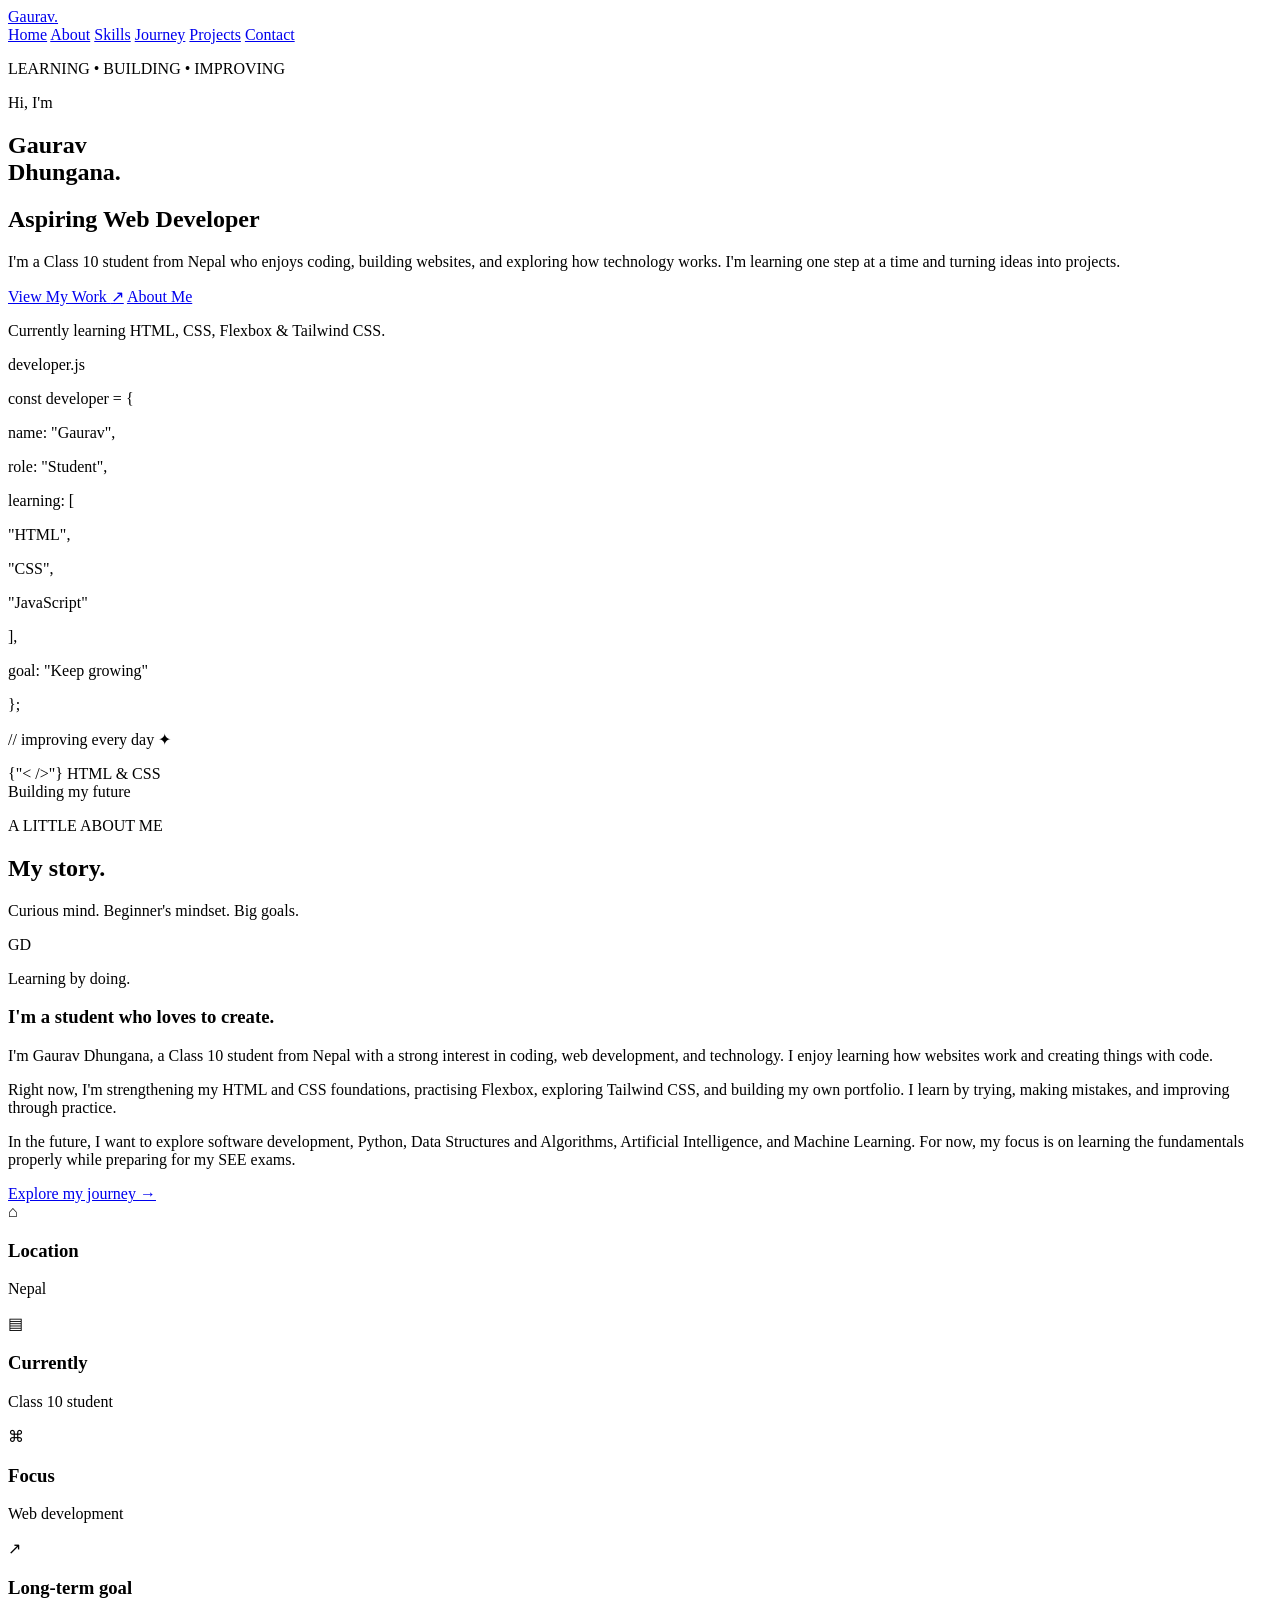
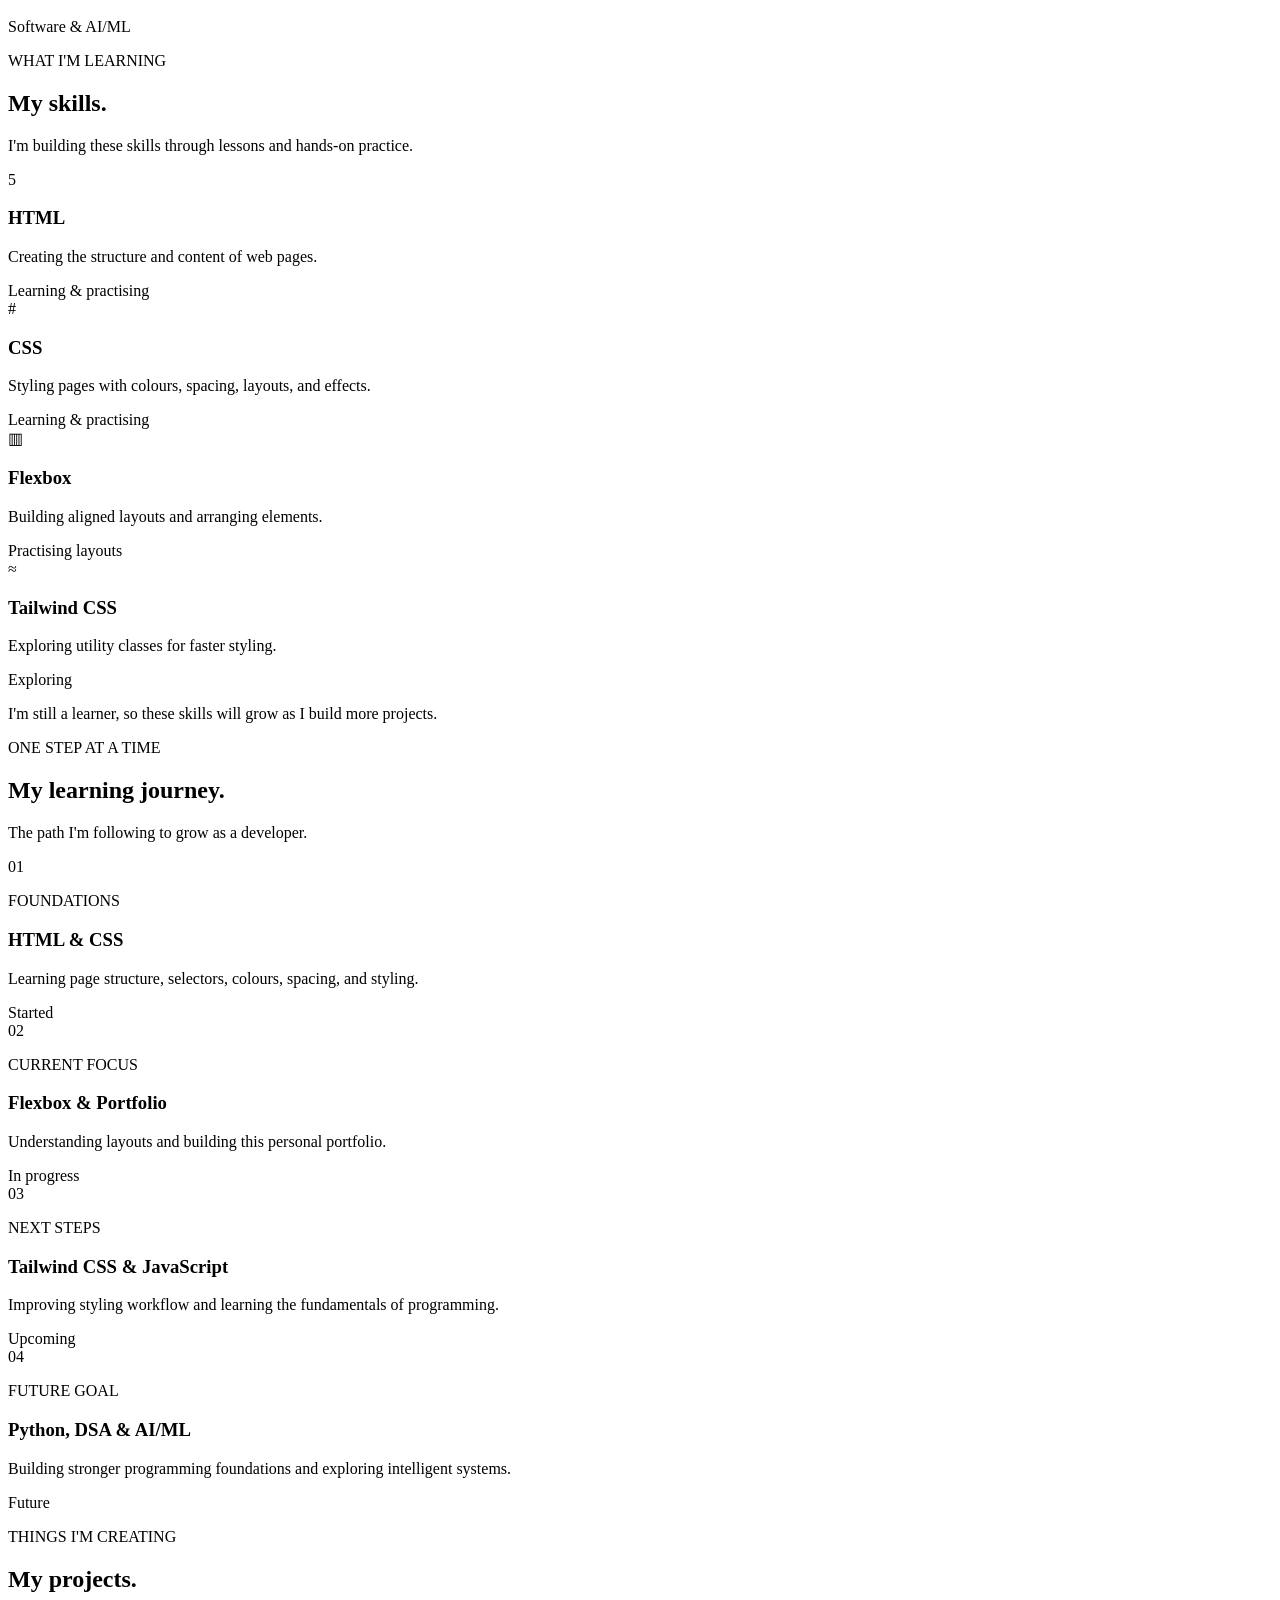
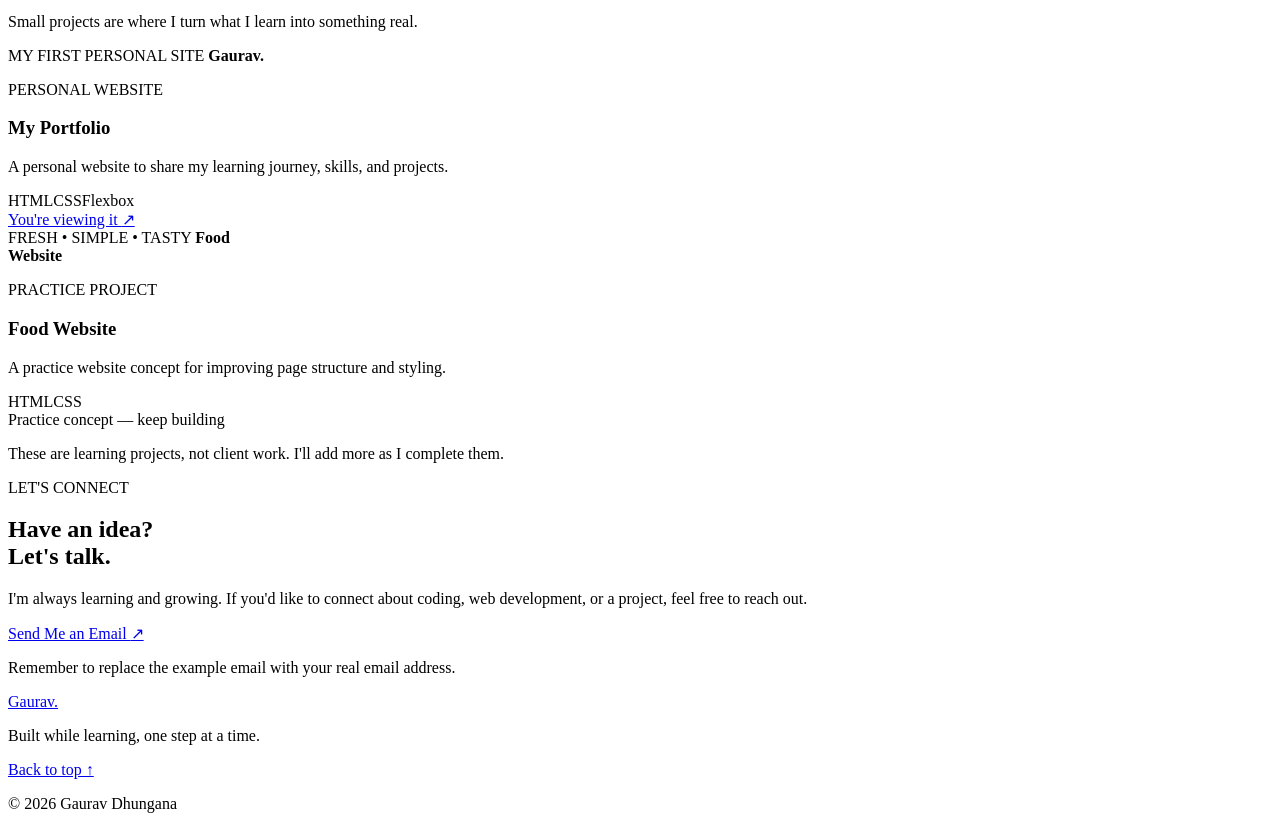
==== html/Index.html @ d316ceef "adding my html code" ====
<!DOCTYPE html>
<html lang="en">
<head>
  <meta charset="UTF-8">
  <meta name="viewport" content="width=device-width, initial-scale=1.0">
  <meta name="description" content="Gaurav Dhungana's portfolio — a student learning web development and building projects.">
  <title>Gaurav Dhungana | Web Developer</title>
  <link rel="stylesheet" href="/css/style.css">
</head>
<body>

  <!-- Navbar -->
  <header class="navbar">
    <a href="#home" class="logo">Gaurav<span>.</span></a>

    <nav aria-label="Main navigation">
      <a href="#home">Home</a>
      <a href="#about">About</a>
      <a href="#skills">Skills</a>
      <a href="#journey">Journey</a>
      <a href="#projects">Projects</a>
      <a href="#contact">Contact</a>
    </nav>
  </header>

  <main>
    <!-- Hero -->
    <section id="home" class="hero section">
      <div class="hero-content">
        <p class="eyebrow"><span class="status-dot"></span> LEARNING • BUILDING • IMPROVING</p>

        <p class="intro">Hi, I'm</p>
        <h1>Gaurav<br><span>Dhungana.</span></h1>

        <h2>Aspiring Web Developer</h2>

        <p class="hero-description">
          I'm a Class 10 student from Nepal who enjoys coding,
          building websites, and exploring how technology works.
          I'm learning one step at a time and turning ideas into projects.
        </p>

        <div class="hero-buttons">
          <a href="#projects" class="button button-primary">View My Work <span>↗</span></a>
          <a href="#about" class="button button-secondary">About Me</a>
        </div>

        <p class="hero-note">Currently learning HTML, CSS, Flexbox & Tailwind CSS.</p>
      </div>

      <div class="hero-visual" aria-label="Decorative developer illustration">
        <div class="orbit orbit-one"></div>
        <div class="orbit orbit-two"></div>

        <div class="profile-card">
          <div class="card-top">
            <span class="window-dot dot-red"></span>
            <span class="window-dot dot-yellow"></span>
            <span class="window-dot dot-green"></span>
            <span class="card-label">developer.js</span>
          </div>

          <div class="code-art">
            <p><span class="code-purple">const</span> developer = {</p>
            <p class="indent"><span class="code-blue">name</span>: <span class="code-green">"Gaurav"</span>,</p>
            <p class="indent"><span class="code-blue">role</span>: <span class="code-green">"Student"</span>,</p>
            <p class="indent"><span class="code-blue">learning</span>: [</p>
            <p class="indent double"><span class="code-green">"HTML"</span>,</p>
            <p class="indent double"><span class="code-green">"CSS"</span>,</p>
            <p class="indent double"><span class="code-green">"JavaScript"</span></p>
            <p class="indent">],</p>
            <p class="indent"><span class="code-blue">goal</span>: <span class="code-green">"Keep growing"</span></p>
            <p>};</p>
            <p class="code-comment">// improving every day ✦</p>
          </div>
        </div>

        <div class="floating-tag tag-top">{"< />"} HTML & CSS</div>
        <div class="floating-tag tag-bottom"><span class="status-dot"></span> Building my future</div>
      </div>
    </section>

    <!-- About -->
    <section id="about" class="section section-border">
      <div class="section-heading">
        <p class="eyebrow">A LITTLE ABOUT ME</p>
        <h2>My story<span>.</span></h2>
        <p>Curious mind. Beginner's mindset. Big goals.</p>
      </div>

      <div class="about-layout">
        <div class="about-mark">
          <span>GD</span>
          <p>Learning by doing.</p>
        </div>

        <div class="about-content">
          <h3>I'm a student who loves to create.</h3>

          <p>
            I'm Gaurav Dhungana, a Class 10 student from Nepal with
            a strong interest in coding, web development, and technology.
            I enjoy learning how websites work and creating things with code.
          </p>

          <p>
            Right now, I'm strengthening my HTML and CSS foundations,
            practising Flexbox, exploring Tailwind CSS, and building my
            own portfolio. I learn by trying, making mistakes, and improving
            through practice.
          </p>

          <p>
            In the future, I want to explore software development,
            Python, Data Structures and Algorithms, Artificial Intelligence,
            and Machine Learning. For now, my focus is on learning the
            fundamentals properly while preparing for my SEE exams.
          </p>

          <a href="#journey" class="text-link">Explore my journey <span>→</span></a>
        </div>
      </div>

      <div class="info-grid">
        <article class="info-card">
          <span class="info-icon">⌂</span>
          <div><h3>Location</h3><p>Nepal</p></div>
        </article>
        <article class="info-card">
          <span class="info-icon">▤</span>
          <div><h3>Currently</h3><p>Class 10 student</p></div>
        </article>
        <article class="info-card">
          <span class="info-icon">⌘</span>
          <div><h3>Focus</h3><p>Web development</p></div>
        </article>
        <article class="info-card">
          <span class="info-icon">↗</span>
          <div><h3>Long-term goal</h3><p>Software & AI/ML</p></div>
        </article>
      </div>
    </section>

    <!-- Skills -->
    <section id="skills" class="section section-border">
      <div class="section-heading">
        <p class="eyebrow">WHAT I'M LEARNING</p>
        <h2>My skills<span>.</span></h2>
        <p>I'm building these skills through lessons and hands-on practice.</p>
      </div>

      <div class="skills-grid">
        <article class="skill-card">
          <div class="skill-icon html-icon">5</div>
          <h3>HTML</h3>
          <p>Creating the structure and content of web pages.</p>
          <span class="skill-status">Learning & practising</span>
        </article>

        <article class="skill-card">
          <div class="skill-icon css-icon">#</div>
          <h3>CSS</h3>
          <p>Styling pages with colours, spacing, layouts, and effects.</p>
          <span class="skill-status">Learning & practising</span>
        </article>

        <article class="skill-card">
          <div class="skill-icon flex-icon">▥</div>
          <h3>Flexbox</h3>
          <p>Building aligned layouts and arranging elements.</p>
          <span class="skill-status">Practising layouts</span>
        </article>

        <article class="skill-card">
          <div class="skill-icon tw-icon">≈</div>
          <h3>Tailwind CSS</h3>
          <p>Exploring utility classes for faster styling.</p>
          <span class="skill-status">Exploring</span>
        </article>
      </div>

      <p class="section-footnote">
        I'm still a learner, so these skills will grow as I build more projects.
      </p>
    </section>

    <!-- Learning Journey -->
    <section id="journey" class="section section-border">
      <div class="section-heading">
        <p class="eyebrow">ONE STEP AT A TIME</p>
        <h2>My learning journey<span>.</span></h2>
        <p>The path I'm following to grow as a developer.</p>
      </div>

      <div class="timeline">
        <article class="timeline-item">
          <span class="timeline-number">01</span>
          <div>
            <p class="timeline-label">FOUNDATIONS</p>
            <h3>HTML & CSS</h3>
            <p>Learning page structure, selectors, colours, spacing, and styling.</p>
          </div>
          <span class="timeline-state">Started</span>
        </article>

        <article class="timeline-item">
          <span class="timeline-number">02</span>
          <div>
            <p class="timeline-label">CURRENT FOCUS</p>
            <h3>Flexbox & Portfolio</h3>
            <p>Understanding layouts and building this personal portfolio.</p>
          </div>
          <span class="timeline-state active-state">In progress</span>
        </article>

        <article class="timeline-item">
          <span class="timeline-number">03</span>
          <div>
            <p class="timeline-label">NEXT STEPS</p>
            <h3>Tailwind CSS & JavaScript</h3>
            <p>Improving styling workflow and learning the fundamentals of programming.</p>
          </div>
          <span class="timeline-state">Upcoming</span>
        </article>

        <article class="timeline-item">
          <span class="timeline-number">04</span>
          <div>
            <p class="timeline-label">FUTURE GOAL</p>
            <h3>Python, DSA & AI/ML</h3>
            <p>Building stronger programming foundations and exploring intelligent systems.</p>
          </div>
          <span class="timeline-state">Future</span>
        </article>
      </div>
    </section>

    <!-- Projects -->
    <section id="projects" class="section section-border">
      <div class="section-heading">
        <p class="eyebrow">THINGS I'M CREATING</p>
        <h2>My projects<span>.</span></h2>
        <p>Small projects are where I turn what I learn into something real.</p>
      </div>

      <div class="projects-grid">
        <article class="project-card">
          <div class="project-preview portfolio-preview">
            <span class="preview-window"><span></span><span></span><span></span></span>
            <div class="preview-content">
              <span class="preview-label">MY FIRST PERSONAL SITE</span>
              <strong>Gaurav<span>.</span></strong>
              <div class="preview-line"></div>
              <div class="preview-line short-line"></div>
              <div class="preview-button"></div>
            </div>
          </div>
          <div class="project-info">
            <p class="project-type">PERSONAL WEBSITE</p>
            <h3>My Portfolio</h3>
            <p>A personal website to share my learning journey, skills, and projects.</p>
            <div class="tag-list"><span>HTML</span><span>CSS</span><span>Flexbox</span></div>
            <a href="#home" class="text-link">You're viewing it <span>↗</span></a>
          </div>
        </article>

        <article class="project-card">
          <div class="project-preview food-preview">
            <div class="food-circle"></div>
            <div class="food-card">
              <span>FRESH • SIMPLE • TASTY</span>
              <strong>Food<br>Website</strong>
              <div class="food-line"></div>
            </div>
          </div>
          <div class="project-info">
            <p class="project-type">PRACTICE PROJECT</p>
            <h3>Food Website</h3>
            <p>A practice website concept for improving page structure and styling.</p>
            <div class="tag-list"><span>HTML</span><span>CSS</span></div>
            <span class="project-note">Practice concept — keep building</span>
          </div>
        </article>
      </div>

      <p class="section-footnote">
        These are learning projects, not client work. I'll add more as I complete them.
      </p>
    </section>

    <!-- Contact -->
    <section id="contact" class="section section-border">
      <div class="contact-panel">
        <p class="eyebrow">LET'S CONNECT</p>
        <h2>Have an idea?<br><span>Let's talk.</span></h2>
        <p>
          I'm always learning and growing. If you'd like to connect
          about coding, web development, or a project, feel free to reach out.
        </p>
        <!-- Replace the example email with your own before publishing. -->
        <a class="button button-primary"
           href="mailto:your-email@example.com?subject=Hello%20Gaurav">
          Send Me an Email <span>↗</span>
        </a>
        <p class="contact-note">Remember to replace the example email with your real email address.</p>
      </div>
    </section>
  </main>

  <!-- Footer -->
  <footer class="footer">
    <a href="#home" class="logo">Gaurav<span>.</span></a>
    <p>Built while learning, one step at a time.</p>
    <a href="#home" class="back-top">Back to top ↑</a>
    <p class="copyright">© 2026 Gaurav Dhungana</p>
  </footer>

</body>
</html>
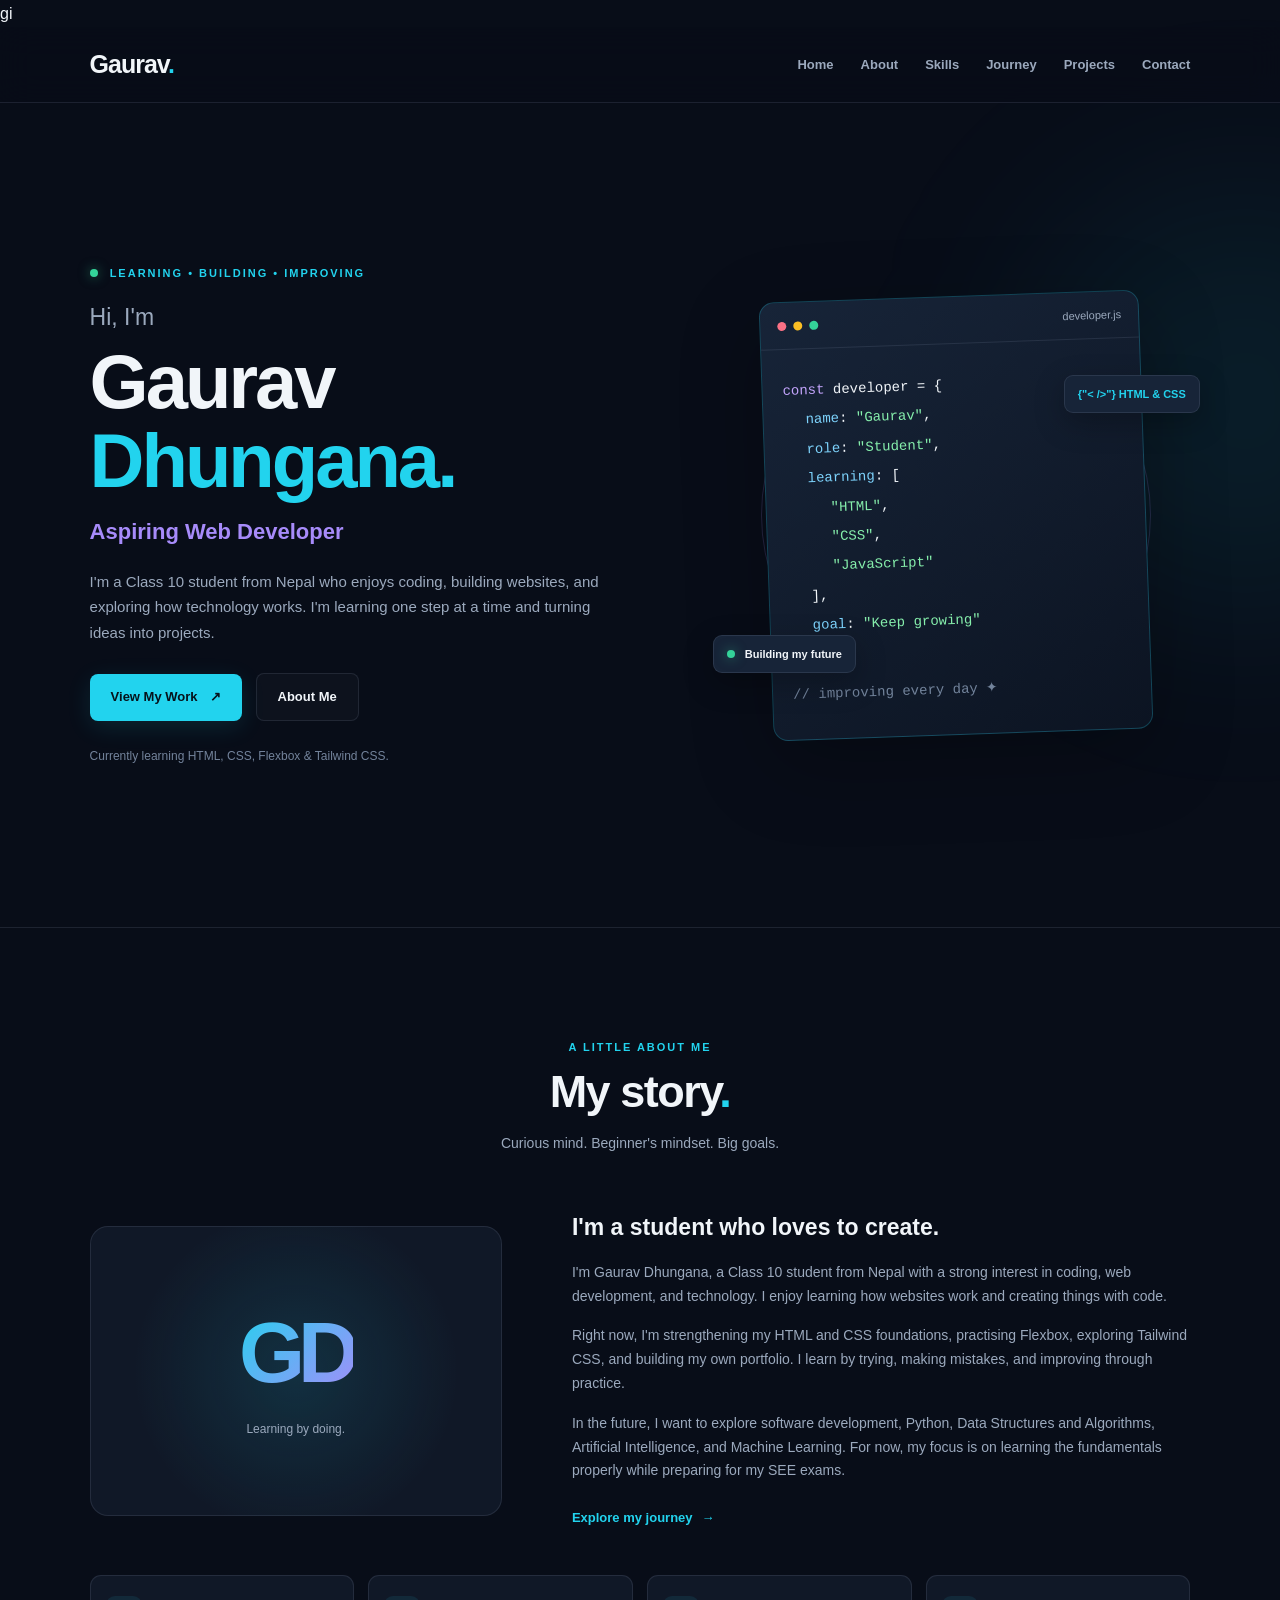
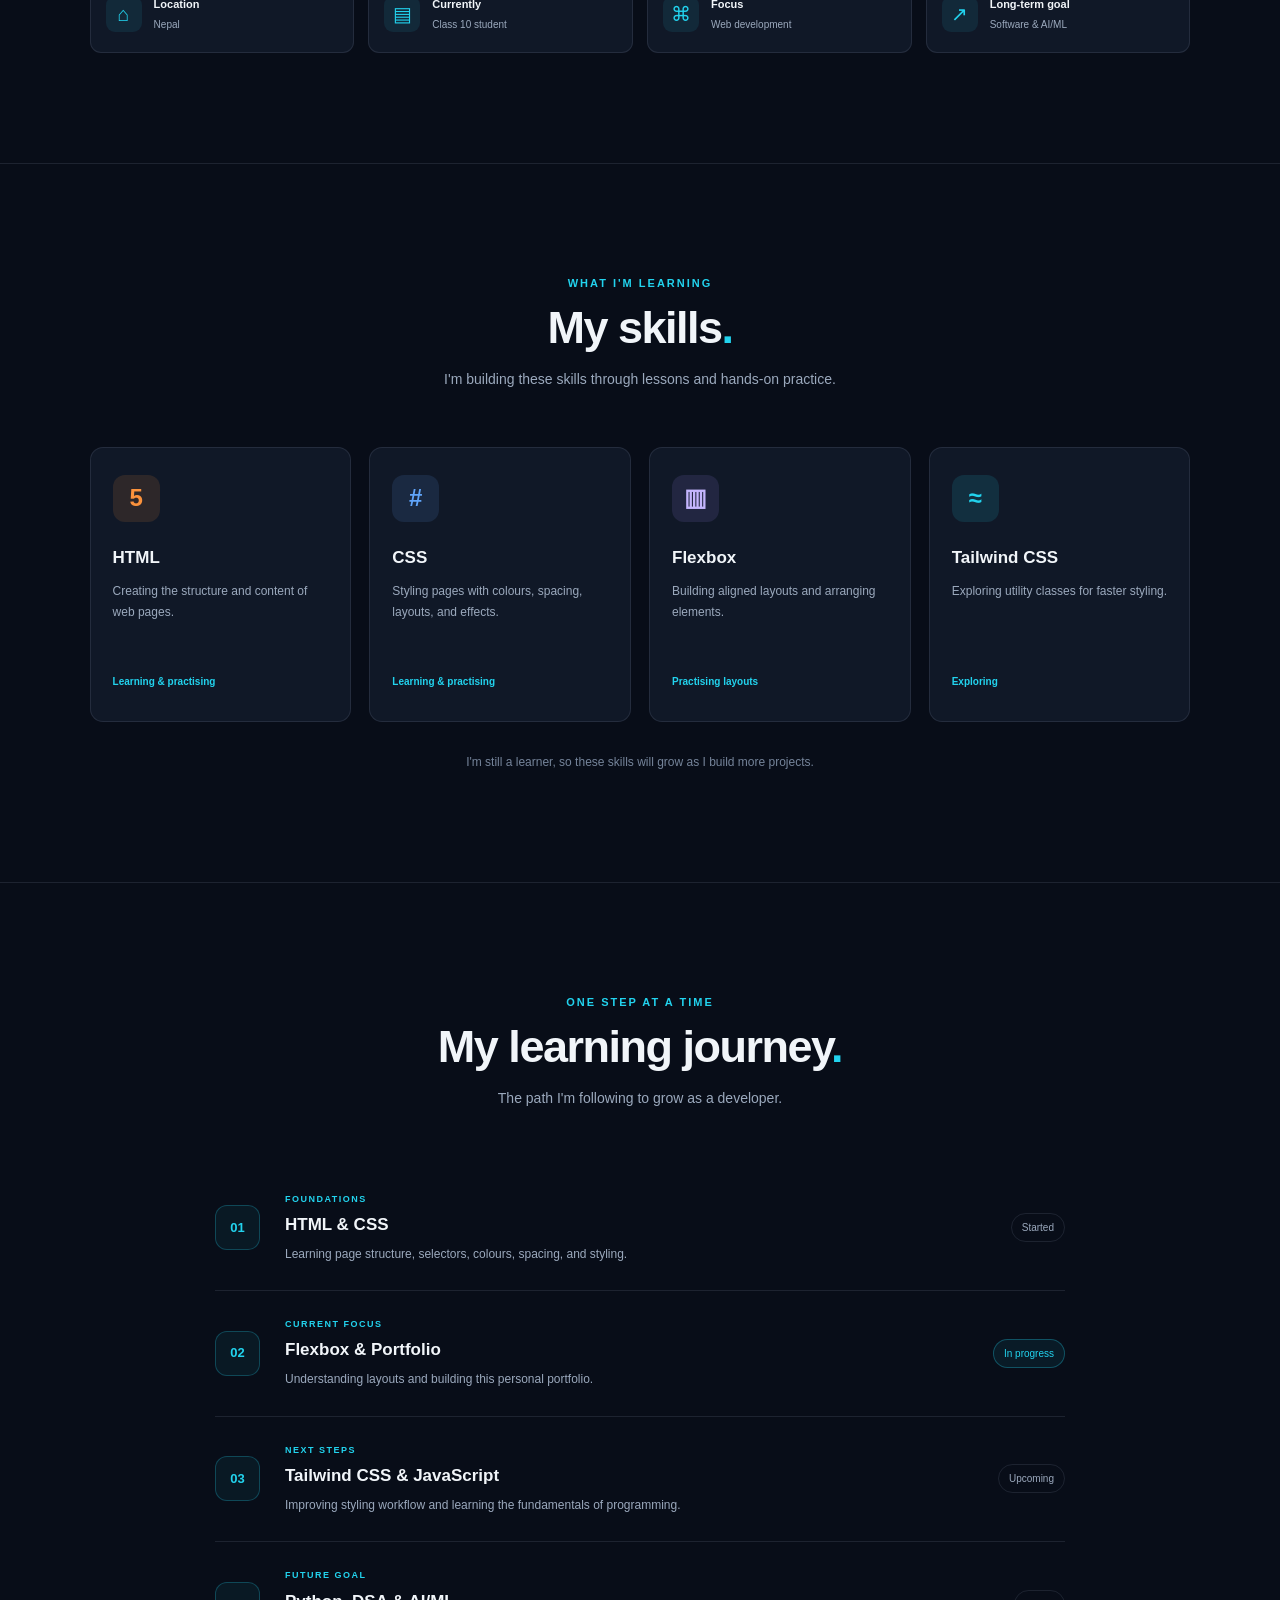
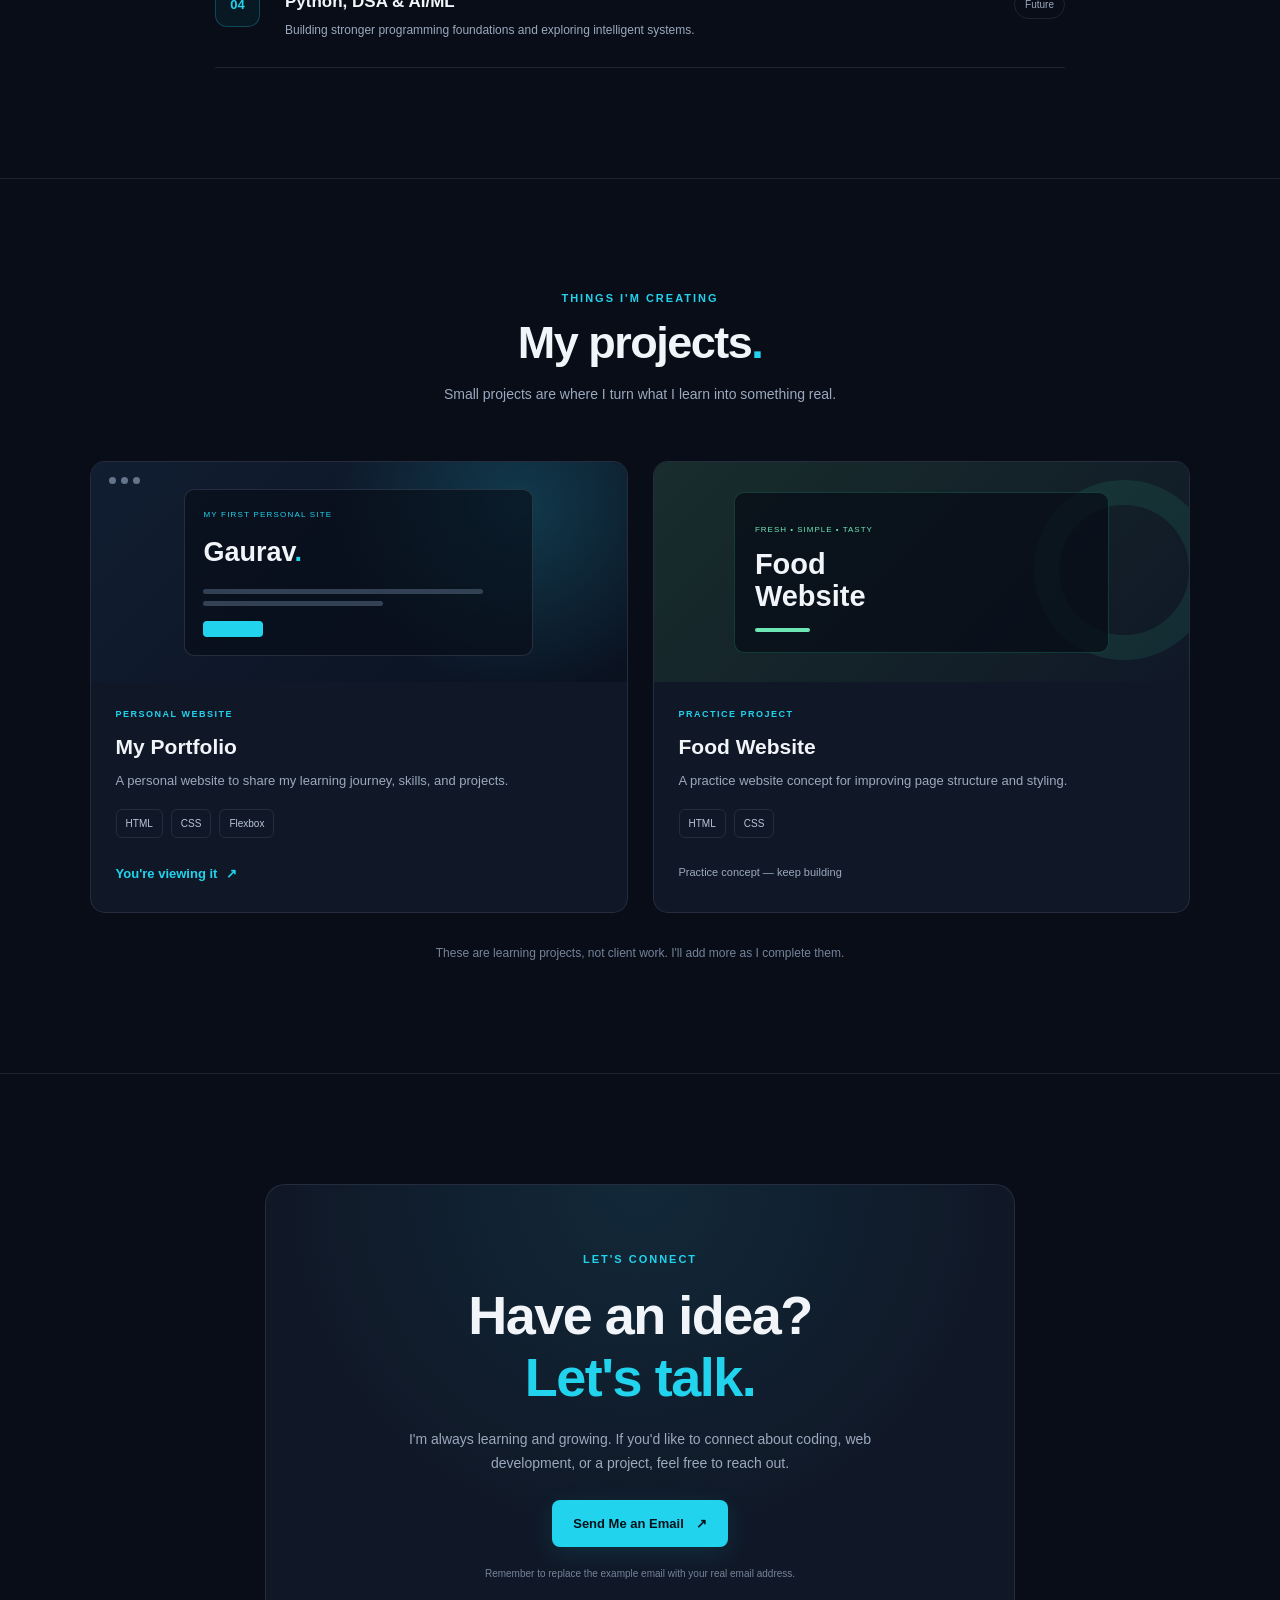
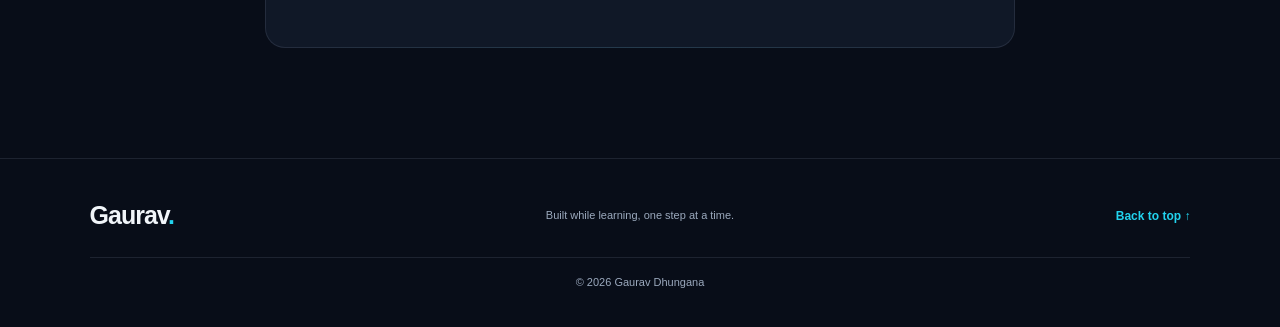
==== commit 1fc37e39: "adding the css" ====
--- a/html/Index.html
+++ b/html/Index.html
@@ -8,7 +8,7 @@
   <title>Gaurav Dhungana | Web Developer</title>
   <link rel="stylesheet" href="/css/style.css">
 </head>
-<body>
+gi<body>
 
   <!-- Navbar -->
   <header class="navbar">
--- a/css/style.css
+++ b/css/style.css
@@ -0,0 +1,1079 @@
+
+/* =========================
+   1. Global styles
+========================= */
+
+:root {
+  --bg: #080d18;
+  --surface: #101827;
+  --surface-light: #151f31;
+  --text: #f1f5f9;
+  --muted: #9ba9bd;
+  --cyan: #22d3ee;
+  --purple: #a78bfa;
+  --border: rgba(148, 163, 184, 0.15);
+}
+
+* {
+  margin: 0;
+  padding: 0;
+  box-sizing: border-box;
+  scroll-behavior: smooth;
+}
+
+body {
+  background: var(--bg);
+  color: var(--text);
+  font-family: "Segoe UI", Arial, sans-serif;
+  line-height: 1.7;
+  overflow-x: hidden;
+}
+
+a {
+  color: inherit;
+  text-decoration: none;
+}
+
+button,
+a {
+  -webkit-tap-highlight-color: transparent;
+}
+
+::selection {
+  background: var(--cyan);
+  color: var(--bg);
+}
+
+.section {
+  padding: 110px max(7%, calc((100% - 1120px) / 2));
+  scroll-margin-top: 80px;
+}
+
+.section-border {
+  border-top: 1px solid var(--border);
+}
+
+/* =========================
+   2. Navbar
+========================= */
+
+.navbar {
+  position: sticky;
+  top: 0;
+  z-index: 100;
+  width: 100%;
+  min-height: 76px;
+  padding: 16px 7%;
+  display: flex;
+  justify-content: space-between;
+  align-items: center;
+  gap: 24px;
+  background: rgba(8, 13, 24, 0.92);
+  border-bottom: 1px solid var(--border);
+  backdrop-filter: blur(16px);
+}
+
+.logo {
+  font-size: 25px;
+  font-weight: 800;
+  letter-spacing: -1px;
+  white-space: nowrap;
+}
+
+.logo span,
+.section-heading h2 span,
+.contact-panel h2 span {
+  color: var(--cyan);
+}
+
+.navbar nav {
+  display: flex;
+  justify-content: center;
+  align-items: center;
+  gap: 27px;
+  flex-wrap: wrap;
+}
+
+.navbar nav a {
+  color: var(--muted);
+  font-size: 13px;
+  font-weight: 600;
+  transition: color 0.25s ease;
+}
+
+.navbar nav a:hover {
+  color: var(--cyan);
+}
+
+/* =========================
+   3. Hero
+========================= */
+
+.hero {
+  min-height: calc(100vh - 76px);
+  display: flex;
+  align-items: center;
+  justify-content: space-between;
+  gap: 60px;
+  position: relative;
+  isolation: isolate;
+}
+
+.hero::before {
+  content: "";
+  position: absolute;
+  width: 430px;
+  height: 430px;
+  top: 10%;
+  right: -180px;
+  background: rgba(34, 211, 238, 0.08);
+  filter: blur(100px);
+  border-radius: 50%;
+  z-index: -1;
+}
+
+.hero-content {
+  flex: 1.1;
+  max-width: 620px;
+}
+
+.eyebrow {
+  color: var(--cyan);
+  font-size: 11px;
+  font-weight: 800;
+  letter-spacing: 2px;
+  margin-bottom: 15px;
+}
+
+.status-dot {
+  display: inline-block;
+  width: 8px;
+  height: 8px;
+  background: #34d399;
+  border-radius: 50%;
+  margin-right: 7px;
+  box-shadow: 0 0 12px rgba(52, 211, 153, 0.5);
+}
+
+.intro {
+  font-size: 23px;
+  color: var(--muted);
+}
+
+.hero h1 {
+  margin: 5px 0 12px;
+  font-size: clamp(48px, 6vw, 76px);
+  line-height: 1.05;
+  letter-spacing: -3px;
+  font-weight: 800;
+}
+
+.hero h1 span {
+  color: var(--cyan);
+}
+
+.hero h2 {
+  color: var(--purple);
+  font-size: 22px;
+  font-weight: 600;
+  margin-bottom: 18px;
+}
+
+.hero-description {
+  max-width: 540px;
+  color: var(--muted);
+  font-size: 15px;
+  margin-bottom: 28px;
+}
+
+.hero-buttons {
+  display: flex;
+  align-items: center;
+  gap: 14px;
+  flex-wrap: wrap;
+}
+
+.button {
+  display: inline-flex;
+  justify-content: center;
+  align-items: center;
+  gap: 12px;
+  min-height: 47px;
+  padding: 12px 21px;
+  border-radius: 8px;
+  font-size: 13px;
+  font-weight: 700;
+  transition:
+    transform 0.25s ease,
+    box-shadow 0.25s ease,
+    background 0.25s ease;
+}
+
+.button:hover {
+  transform: translateY(-3px) scale(1.03);
+}
+
+.button-primary {
+  color: #06121b;
+  background: var(--cyan);
+  box-shadow: 0 6px 25px rgba(34, 211, 238, 0.12);
+}
+
+.button-primary:hover {
+  box-shadow: 0 8px 32px rgba(34, 211, 238, 0.3);
+}
+
+.button-secondary {
+  border: 1px solid var(--border);
+  background: rgba(255, 255, 255, 0.025);
+}
+
+.button-secondary:hover {
+  border-color: var(--purple);
+  color: var(--purple);
+}
+
+.hero-note {
+  margin-top: 25px;
+  font-size: 12px;
+  color: #73839b;
+}
+
+/* Developer code illustration */
+
+.hero-visual {
+  position: relative;
+  flex: 0.9;
+  min-width: 0;
+  min-height: 370px;
+  display: flex;
+  justify-content: center;
+  align-items: center;
+}
+
+.profile-card {
+  width: min(100%, 380px);
+  position: relative;
+  z-index: 2;
+  background: linear-gradient(145deg, #172438, #0c1422);
+  border: 1px solid rgba(34, 211, 238, 0.23);
+  border-radius: 15px;
+  box-shadow: 0 25px 80px rgba(0, 0, 0, 0.25);
+  overflow: hidden;
+  transform: rotate(-2deg);
+  transition: transform 0.35s ease;
+}
+
+.profile-card:hover {
+  transform: rotate(0) translateY(-5px);
+}
+
+.card-top {
+  height: 47px;
+  display: flex;
+  align-items: center;
+  gap: 7px;
+  padding: 0 17px;
+  border-bottom: 1px solid var(--border);
+}
+
+.window-dot {
+  width: 9px;
+  height: 9px;
+  border-radius: 50%;
+}
+
+.dot-red { background: #fb7185; }
+.dot-yellow { background: #fbbf24; }
+.dot-green { background: #34d399; }
+
+.card-label {
+  margin-left: auto;
+  font-size: 11px;
+  color: var(--muted);
+}
+
+.code-art {
+  padding: 27px 20px 30px;
+  font-family: Consolas, "Courier New", monospace;
+  font-size: clamp(11px, 1.2vw, 14px);
+  line-height: 2.1;
+  white-space: nowrap;
+}
+
+.code-art p {
+  margin: 0;
+}
+
+.indent { padding-left: 22px; }
+.double { padding-left: 44px; }
+.code-purple { color: #c4a5fd; }
+.code-blue { color: #7dd3fc; }
+.code-green { color: #86efac; }
+.code-comment { color: #72839b; margin-top: 10px !important; }
+
+.orbit {
+  position: absolute;
+  border: 1px solid rgba(167, 139, 250, 0.18);
+  border-radius: 50%;
+}
+
+.orbit-one {
+  width: 390px;
+  height: 390px;
+}
+
+.orbit-two {
+  width: 310px;
+  height: 310px;
+  border-color: rgba(34, 211, 238, 0.2);
+}
+
+.floating-tag {
+  position: absolute;
+  z-index: 3;
+  background: #172438;
+  border: 1px solid var(--border);
+  border-radius: 9px;
+  padding: 9px 13px;
+  font-size: 11px;
+  font-weight: 700;
+  box-shadow: 0 10px 30px rgba(0, 0, 0, 0.25);
+}
+
+.tag-top {
+  top: 18%;
+  right: -2%;
+  color: var(--cyan);
+}
+
+.tag-bottom {
+  bottom: 14%;
+  left: -2%;
+  color: var(--text);
+}
+
+/* =========================
+   4. Section headings
+========================= */
+
+.section-heading {
+  text-align: center;
+  margin-bottom: 55px;
+}
+
+.section-heading .eyebrow {
+  margin-bottom: 8px;
+}
+
+.section-heading h2 {
+  font-size: clamp(32px, 4vw, 45px);
+  line-height: 1.2;
+  letter-spacing: -1.5px;
+  margin-bottom: 13px;
+}
+
+.section-heading > p:last-child {
+  color: var(--muted);
+  font-size: 14px;
+}
+
+/* =========================
+   5. About
+========================= */
+
+.about-layout {
+  display: grid;
+  grid-template-columns: 0.8fr 1.2fr;
+  align-items: center;
+  gap: 70px;
+}
+
+.about-mark {
+  min-height: 290px;
+  display: flex;
+  flex-direction: column;
+  justify-content: center;
+  align-items: center;
+  background:
+    radial-gradient(circle at center, rgba(34, 211, 238, 0.13), transparent 65%),
+    var(--surface);
+  border: 1px solid var(--border);
+  border-radius: 18px;
+}
+
+.about-mark > span {
+  font-size: 85px;
+  font-weight: 900;
+  letter-spacing: -7px;
+  line-height: 1.2;
+  background: linear-gradient(135deg, var(--cyan), var(--purple));
+  color: transparent;
+  background-clip: text;
+  -webkit-background-clip: text;
+}
+
+.about-mark p {
+  color: var(--muted);
+  font-size: 12px;
+  margin-top: 15px;
+}
+
+.about-content h3 {
+  font-size: 23px;
+  line-height: 1.4;
+  margin-bottom: 18px;
+}
+
+.about-content p {
+  max-width: 620px;
+  color: var(--muted);
+  font-size: 14px;
+  margin-bottom: 16px;
+}
+
+.text-link {
+  display: inline-flex;
+  align-items: center;
+  gap: 9px;
+  color: var(--cyan);
+  font-size: 13px;
+  font-weight: 700;
+  margin-top: 8px;
+}
+
+.text-link span {
+  transition: transform 0.2s ease;
+}
+
+.text-link:hover span {
+  transform: translateX(5px);
+}
+
+.info-grid {
+  display: grid;
+  grid-template-columns: repeat(4, 1fr);
+  gap: 14px;
+  margin-top: 45px;
+}
+
+.info-card {
+  display: flex;
+  align-items: center;
+  gap: 12px;
+  padding: 19px 15px;
+  background: var(--surface);
+  border: 1px solid var(--border);
+  border-radius: 11px;
+}
+
+.info-icon {
+  display: grid;
+  place-items: center;
+  flex-shrink: 0;
+  width: 36px;
+  height: 36px;
+  border-radius: 9px;
+  background: rgba(34, 211, 238, 0.09);
+  color: var(--cyan);
+  font-size: 20px;
+}
+
+.info-card h3 {
+  font-size: 11px;
+  margin-bottom: 2px;
+}
+
+.info-card p {
+  color: var(--muted);
+  font-size: 10px;
+}
+
+/* =========================
+   6. Skills
+========================= */
+
+.skills-grid {
+  display: grid;
+  grid-template-columns: repeat(4, minmax(0, 1fr));
+  gap: 18px;
+}
+
+.skill-card {
+  padding: 27px 22px;
+  background: var(--surface);
+  border: 1px solid var(--border);
+  border-radius: 13px;
+  transition: transform 0.25s ease, border-color 0.25s ease;
+}
+
+.skill-card:hover,
+.project-card:hover {
+  transform: translateY(-5px);
+  border-color: rgba(34, 211, 238, 0.4);
+}
+
+.skill-icon {
+  display: grid;
+  place-items: center;
+  width: 47px;
+  height: 47px;
+  margin-bottom: 22px;
+  border-radius: 12px;
+  font-size: 24px;
+  font-weight: 800;
+}
+
+.html-icon {
+  color: #fb923c;
+  background: rgba(251, 146, 60, 0.12);
+}
+
+.css-icon {
+  color: #60a5fa;
+  background: rgba(96, 165, 250, 0.12);
+}
+
+.flex-icon {
+  color: #c4b5fd;
+  background: rgba(167, 139, 250, 0.12);
+}
+
+.tw-icon {
+  color: var(--cyan);
+  background: rgba(34, 211, 238, 0.12);
+}
+
+.skill-card h3 {
+  font-size: 17px;
+  margin-bottom: 9px;
+}
+
+.skill-card p {
+  min-height: 75px;
+  color: var(--muted);
+  font-size: 12px;
+}
+
+.skill-status {
+  display: inline-block;
+  color: var(--cyan);
+  font-size: 10px;
+  font-weight: 700;
+  margin-top: 17px;
+}
+
+.section-footnote {
+  text-align: center;
+  margin-top: 30px;
+  color: #75849a;
+  font-size: 12px;
+}
+
+/* =========================
+   7. Learning journey
+========================= */
+
+.timeline {
+  max-width: 850px;
+  margin: 0 auto;
+}
+
+.timeline-item {
+  display: grid;
+  grid-template-columns: 48px 1fr auto;
+  align-items: center;
+  gap: 22px;
+  padding: 26px 0;
+  border-bottom: 1px solid var(--border);
+}
+
+.timeline-number {
+  display: grid;
+  place-items: center;
+  width: 45px;
+  height: 45px;
+  border: 1px solid rgba(34, 211, 238, 0.25);
+  border-radius: 12px;
+  color: var(--cyan);
+  background: rgba(34, 211, 238, 0.06);
+  font-size: 13px;
+  font-weight: 800;
+}
+
+.timeline-label {
+  color: var(--cyan);
+  font-size: 9px;
+  font-weight: 800;
+  letter-spacing: 1.5px;
+}
+
+.timeline-item h3 {
+  font-size: 17px;
+  margin: 4px 0;
+}
+
+.timeline-item div > p:last-child {
+  color: var(--muted);
+  font-size: 12px;
+}
+
+.timeline-state {
+  padding: 5px 10px;
+  border: 1px solid var(--border);
+  border-radius: 20px;
+  color: var(--muted);
+  font-size: 10px;
+  white-space: nowrap;
+}
+
+.active-state {
+  color: var(--cyan);
+  border-color: rgba(34, 211, 238, 0.3);
+  background: rgba(34, 211, 238, 0.07);
+}
+
+/* =========================
+   8. Projects
+========================= */
+
+.projects-grid {
+  display: grid;
+  grid-template-columns: repeat(2, minmax(0, 1fr));
+  gap: 25px;
+}
+
+.project-card {
+  min-width: 0;
+  overflow: hidden;
+  border: 1px solid var(--border);
+  border-radius: 15px;
+  background: var(--surface);
+  transition: transform 0.25s ease, border-color 0.25s ease;
+}
+
+.project-preview {
+  min-height: 220px;
+  position: relative;
+  overflow: hidden;
+}
+
+.portfolio-preview {
+  display: grid;
+  place-items: center;
+  background:
+    radial-gradient(circle at 80% 20%, rgba(34, 211, 238, 0.19), transparent 40%),
+    linear-gradient(135deg, #111d31, #0a1220);
+}
+
+.preview-window {
+  position: absolute;
+  top: 15px;
+  left: 18px;
+  display: flex;
+  gap: 5px;
+}
+
+.preview-window span {
+  width: 7px;
+  height: 7px;
+  border-radius: 50%;
+  background: #64748b;
+}
+
+.preview-content {
+  width: 65%;
+  padding: 18px;
+  border: 1px solid rgba(148, 163, 184, 0.2);
+  background: rgba(8, 13, 24, 0.65);
+  border-radius: 10px;
+}
+
+.preview-label {
+  display: block;
+  color: var(--cyan);
+  font-size: 8px;
+  letter-spacing: 1.2px;
+  margin-bottom: 9px;
+}
+
+.preview-content strong {
+  font-size: 27px;
+}
+
+.preview-content strong span {
+  color: var(--cyan);
+}
+
+.preview-line {
+  width: 90%;
+  height: 5px;
+  border-radius: 5px;
+  background: #334155;
+  margin-top: 13px;
+}
+
+.short-line {
+  width: 58%;
+  margin-top: 7px;
+}
+
+.preview-button {
+  width: 60px;
+  height: 16px;
+  margin-top: 15px;
+  border-radius: 4px;
+  background: var(--cyan);
+}
+
+.food-preview {
+  display: flex;
+  justify-content: center;
+  align-items: center;
+  background: linear-gradient(135deg, #182d2c, #101827);
+}
+
+.food-circle {
+  position: absolute;
+  width: 180px;
+  height: 180px;
+  right: -25px;
+  top: 18px;
+  border: 25px solid rgba(52, 211, 153, 0.1);
+  border-radius: 50%;
+}
+
+.food-card {
+  position: relative;
+  z-index: 1;
+  width: 70%;
+  padding: 20px;
+  background: rgba(8, 13, 24, 0.78);
+  border: 1px solid rgba(52, 211, 153, 0.22);
+  border-radius: 10px;
+}
+
+.food-card span {
+  color: #6ee7b7;
+  font-size: 8px;
+  letter-spacing: 1px;
+}
+
+.food-card strong {
+  display: block;
+  margin-top: 9px;
+  font-size: 29px;
+  line-height: 1.1;
+}
+
+.food-line {
+  width: 55px;
+  height: 4px;
+  background: #6ee7b7;
+  border-radius: 5px;
+  margin-top: 15px;
+}
+
+.project-info {
+  padding: 25px;
+}
+
+.project-type {
+  color: var(--cyan);
+  font-size: 9px;
+  font-weight: 800;
+  letter-spacing: 1.5px;
+}
+
+.project-info h3 {
+  font-size: 21px;
+  margin: 6px 0;
+}
+
+.project-info > p:not(.project-type) {
+  color: var(--muted);
+  font-size: 13px;
+}
+
+.tag-list {
+  display: flex;
+  flex-wrap: wrap;
+  gap: 8px;
+  margin: 17px 0;
+}
+
+.tag-list span {
+  padding: 5px 9px;
+  border: 1px solid var(--border);
+  border-radius: 6px;
+  color: #b7c4d7;
+  font-size: 10px;
+}
+
+.project-note {
+  display: inline-block;
+  color: var(--muted);
+  font-size: 11px;
+  margin-top: 8px;
+}
+
+/* =========================
+   9. Contact
+========================= */
+
+.contact-panel {
+  max-width: 750px;
+  margin: 0 auto;
+  padding: 65px 30px;
+  text-align: center;
+  background:
+    radial-gradient(circle at top, rgba(34, 211, 238, 0.09), transparent 60%),
+    var(--surface);
+  border: 1px solid var(--border);
+  border-radius: 20px;
+}
+
+.contact-panel h2 {
+  font-size: clamp(37px, 5vw, 54px);
+  line-height: 1.15;
+  letter-spacing: -1.5px;
+  margin-bottom: 20px;
+}
+
+.contact-panel > p:not(.eyebrow):not(.contact-note) {
+  max-width: 500px;
+  margin: 0 auto 25px;
+  color: var(--muted);
+  font-size: 14px;
+}
+
+.contact-note {
+  color: #75849a;
+  font-size: 10px;
+  margin-top: 18px;
+}
+
+/* =========================
+   10. Footer
+========================= */
+
+.footer {
+  display: grid;
+  grid-template-columns: 1fr 2fr 1fr;
+  align-items: center;
+  gap: 20px;
+  padding: 35px 7%;
+  border-top: 1px solid var(--border);
+}
+
+.footer > p {
+  text-align: center;
+  color: var(--muted);
+  font-size: 11px;
+}
+
+.back-top {
+  justify-self: end;
+  color: var(--cyan);
+  font-size: 12px;
+  font-weight: 700;
+}
+
+.copyright {
+  grid-column: 1 / -1;
+  padding-top: 15px;
+  border-top: 1px solid var(--border);
+}
+
+/* =========================
+   11. Responsive layout
+========================= */
+
+@media (max-width: 1000px) {
+  .navbar {
+    padding-inline: 5%;
+  }
+
+  .navbar nav {
+    gap: 15px;
+  }
+
+  .section {
+    padding: 85px 5%;
+  }
+
+  .hero {
+    gap: 30px;
+  }
+
+  .info-grid {
+    grid-template-columns: repeat(2, minmax(0, 1fr));
+  }
+
+  .skills-grid {
+    grid-template-columns: repeat(2, minmax(0, 1fr));
+  }
+
+  .tag-top {
+    right: 0;
+  }
+
+  .tag-bottom {
+    left: 0;
+  }
+}
+
+@media (max-width: 700px) {
+  .navbar {
+    position: relative;
+    flex-direction: column;
+    gap: 13px;
+    padding: 18px 5%;
+  }
+
+  .navbar nav {
+    gap: 10px 18px;
+  }
+
+  .navbar nav a {
+    font-size: 12px;
+  }
+
+  .section {
+    padding: 70px 6%;
+  }
+
+  .hero {
+    min-height: auto;
+    flex-direction: column;
+    align-items: stretch;
+    gap: 45px;
+    padding-top: 75px;
+  }
+
+  .hero h1 {
+    font-size: clamp(48px, 12vw, 70px);
+  }
+
+  .hero-visual {
+    min-height: 340px;
+    width: 100%;
+  }
+
+  .profile-card {
+    max-width: 360px;
+  }
+
+  .orbit-one {
+    width: 320px;
+    height: 320px;
+  }
+
+  .orbit-two {
+    width: 260px;
+    height: 260px;
+  }
+
+  .tag-top {
+    right: 0;
+    top: 8%;
+  }
+
+  .tag-bottom {
+    left: 0;
+    bottom: 5%;
+  }
+
+  .about-layout {
+    grid-template-columns: 1fr;
+    gap: 35px;
+  }
+
+  .about-mark {
+    min-height: 220px;
+  }
+
+  .info-grid {
+    gap: 10px;
+  }
+
+  .info-card {
+    padding: 13px 10px;
+    gap: 9px;
+  }
+
+  .info-card h3 {
+    font-size: 10px;
+  }
+
+  .info-card p {
+    font-size: 9px;
+  }
+
+  .timeline-item {
+    grid-template-columns: 40px 1fr;
+    gap: 15px;
+  }
+
+  .timeline-number {
+    width: 40px;
+    height: 40px;
+  }
+
+  .timeline-state {
+    grid-column: 2;
+    justify-self: start;
+  }
+
+  .projects-grid {
+    grid-template-columns: 1fr;
+  }
+
+  .footer {
+    grid-template-columns: 1fr 1fr;
+    text-align: center;
+  }
+
+  .footer > p:first-of-type {
+    grid-column: 1 / -1;
+    grid-row: 2;
+  }
+
+  .back-top {
+    justify-self: end;
+  }
+
+  .copyright {
+    grid-row: 3;
+  }
+}
+
+@media (max-width: 400px) {
+  .skills-grid,
+  .info-grid {
+    grid-template-columns: 1fr;
+  }
+
+  .hero-buttons {
+    align-items: stretch;
+    flex-direction: column;
+  }
+
+  .button {
+    width: 100%;
+  }
+
+  .code-art {
+    font-size: 11px;
+    padding-inline: 13px;
+  }
+}
+
+@media (prefers-reduced-motion: reduce) {
+  *,
+  *::before,
+  *::after {
+    scroll-behavior: auto !important;
+    transition-duration: 0.01ms !important;
+  }
+}
